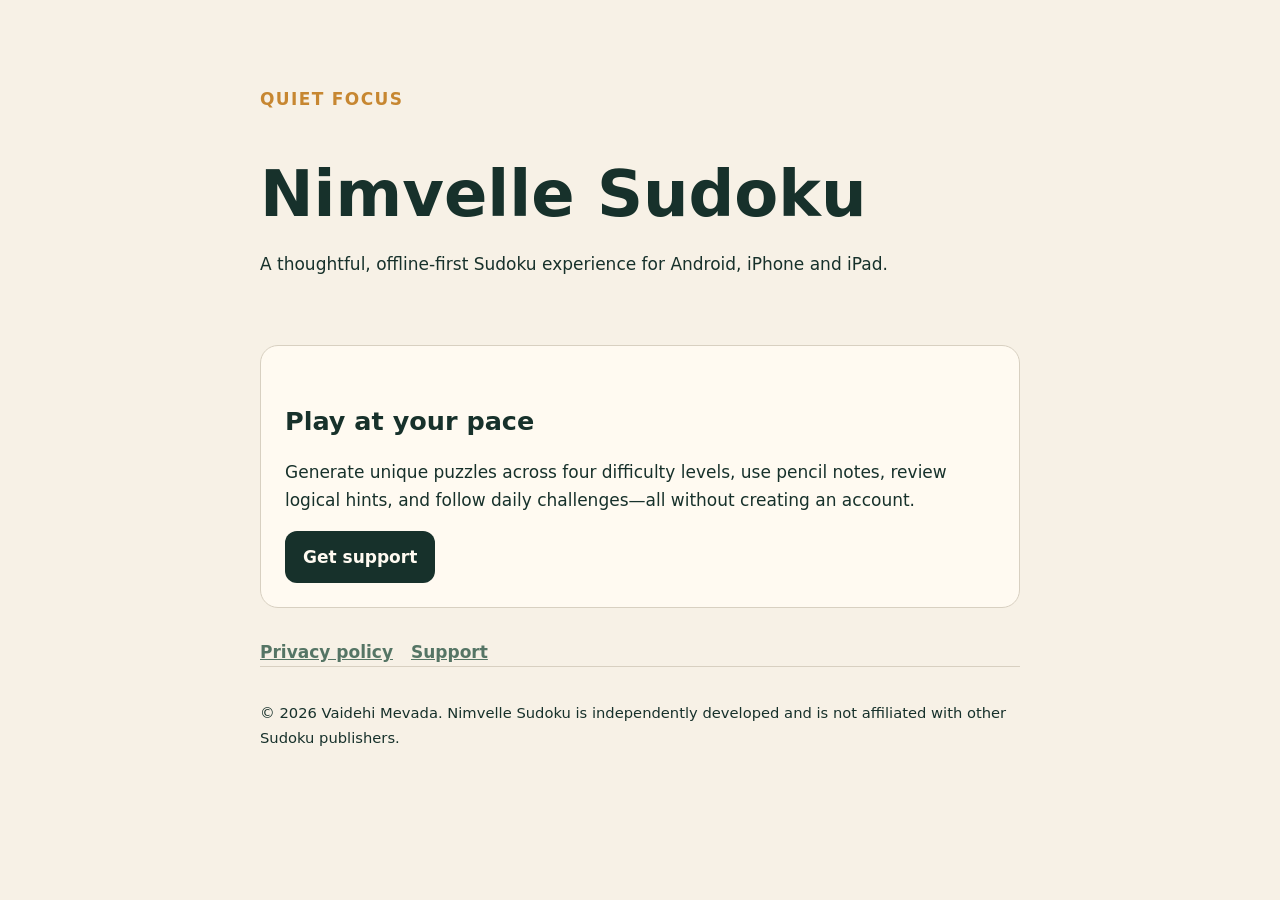
==== index.html @ 7e860a6f "Add Nimvelle Sudoku website" ====
<!doctype html>
<html lang="en">
<head>
  <meta charset="utf-8">
  <meta name="viewport" content="width=device-width, initial-scale=1">
  <meta name="description" content="Official website for Nimvelle Sudoku, a calm offline-first Sudoku game.">
  <title>Nimvelle Sudoku</title>
  <link rel="stylesheet" href="/styles.css">
</head>
<body>
  <main>
    <header>
      <p class="eyebrow">Quiet focus</p>
      <h1>Nimvelle Sudoku</h1>
      <p>A thoughtful, offline-first Sudoku experience for Android, iPhone and iPad.</p>
    </header>
    <section class="card">
      <h2>Play at your pace</h2>
      <p>Generate unique puzzles across four difficulty levels, use pencil notes, review logical hints, and follow daily challenges—all without creating an account.</p>
      <a class="button" href="/support/">Get support</a>
    </section>
    <nav aria-label="Legal and support">
      <a href="/privacy/">Privacy policy</a>
      <a href="/support/">Support</a>
    </nav>
    <footer>
      <p>© 2026 Vaidehi Mevada. Nimvelle Sudoku is independently developed and is not affiliated with other Sudoku publishers.</p>
    </footer>
  </main>
</body>
</html>
---- styles.css ----
:root {
  color-scheme: light dark;
  --ivory: #f7f1e6;
  --surface: #fffaf1;
  --ink: #17312b;
  --sage: #557565;
  --amber: #c78731;
  --line: #d8d0c1;
}

* { box-sizing: border-box; }
body {
  margin: 0;
  background: var(--ivory);
  color: var(--ink);
  font: 17px/1.65 system-ui, -apple-system, BlinkMacSystemFont, "Segoe UI", sans-serif;
}
main {
  width: min(760px, calc(100% - 32px));
  margin: 0 auto;
  padding: 48px 0 72px;
}
header, footer { padding: 20px 0; }
h1, h2 { line-height: 1.2; }
h1 { font-size: clamp(2.2rem, 7vw, 4rem); margin-bottom: 8px; }
h2 { margin-top: 36px; }
a { color: var(--sage); font-weight: 650; }
.card {
  margin: 30px 0;
  padding: 24px;
  background: var(--surface);
  border: 1px solid var(--line);
  border-radius: 18px;
}
.button {
  display: inline-block;
  padding: 12px 18px;
  border-radius: 12px;
  background: var(--ink);
  color: var(--surface);
  text-decoration: none;
}
.eyebrow { color: var(--amber); font-weight: 750; letter-spacing: .08em; text-transform: uppercase; }
nav { display: flex; gap: 18px; flex-wrap: wrap; }
footer { border-top: 1px solid var(--line); font-size: .92rem; }
@media (prefers-color-scheme: dark) {
  :root { --ivory: #111916; --surface: #19231f; --ink: #f6efe3; --sage: #a8c8b5; --line: #34453d; }
}
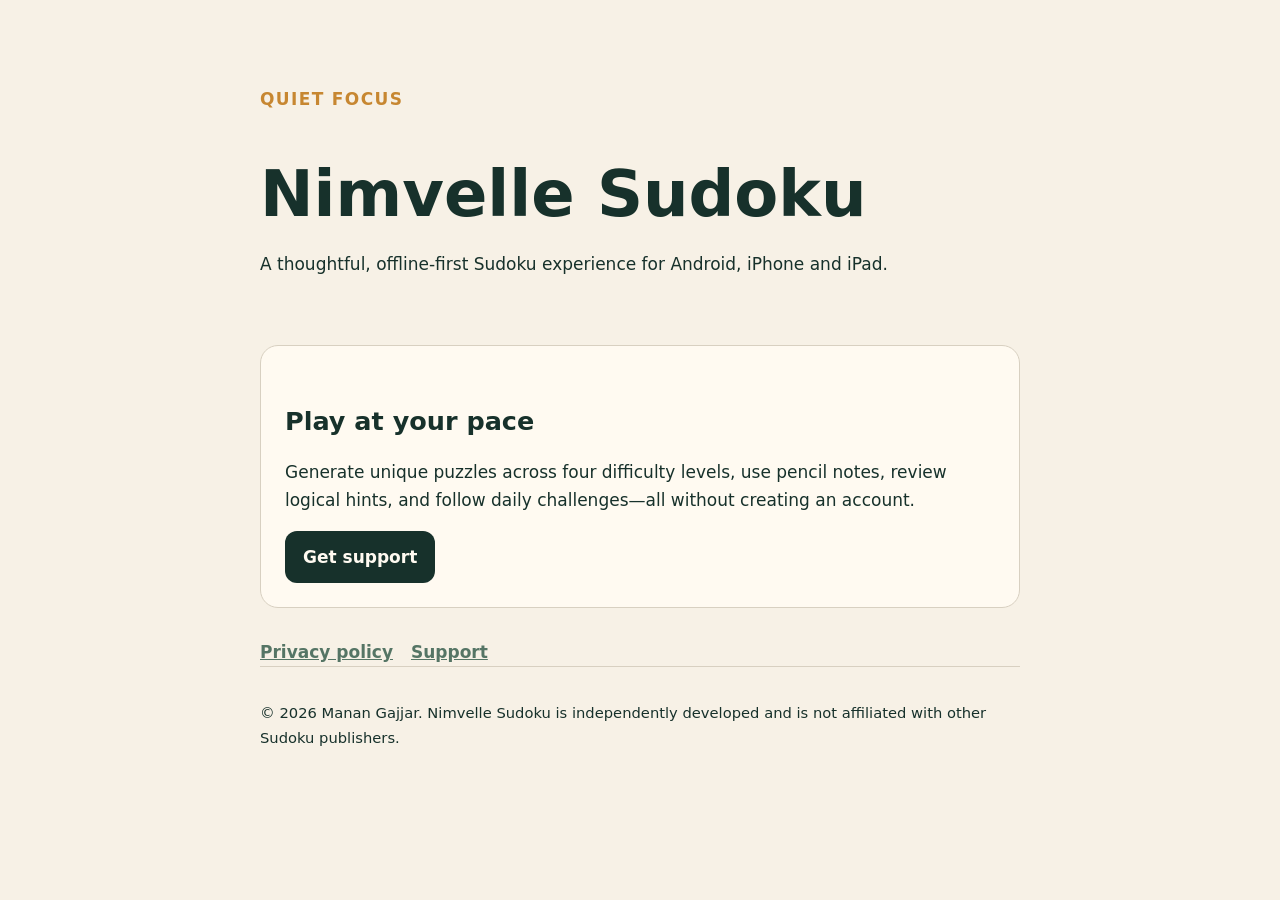
==== commit 0aa84bdc: "Update publisher to Manan Gajjar" ====
--- a/index.html
+++ b/index.html
@@ -24,7 +24,7 @@
       <a href="/support/">Support</a>
     </nav>
     <footer>
-      <p>© 2026 Vaidehi Mevada. Nimvelle Sudoku is independently developed and is not affiliated with other Sudoku publishers.</p>
+      <p>© 2026 Manan Gajjar. Nimvelle Sudoku is independently developed and is not affiliated with other Sudoku publishers.</p>
     </footer>
   </main>
 </body>
